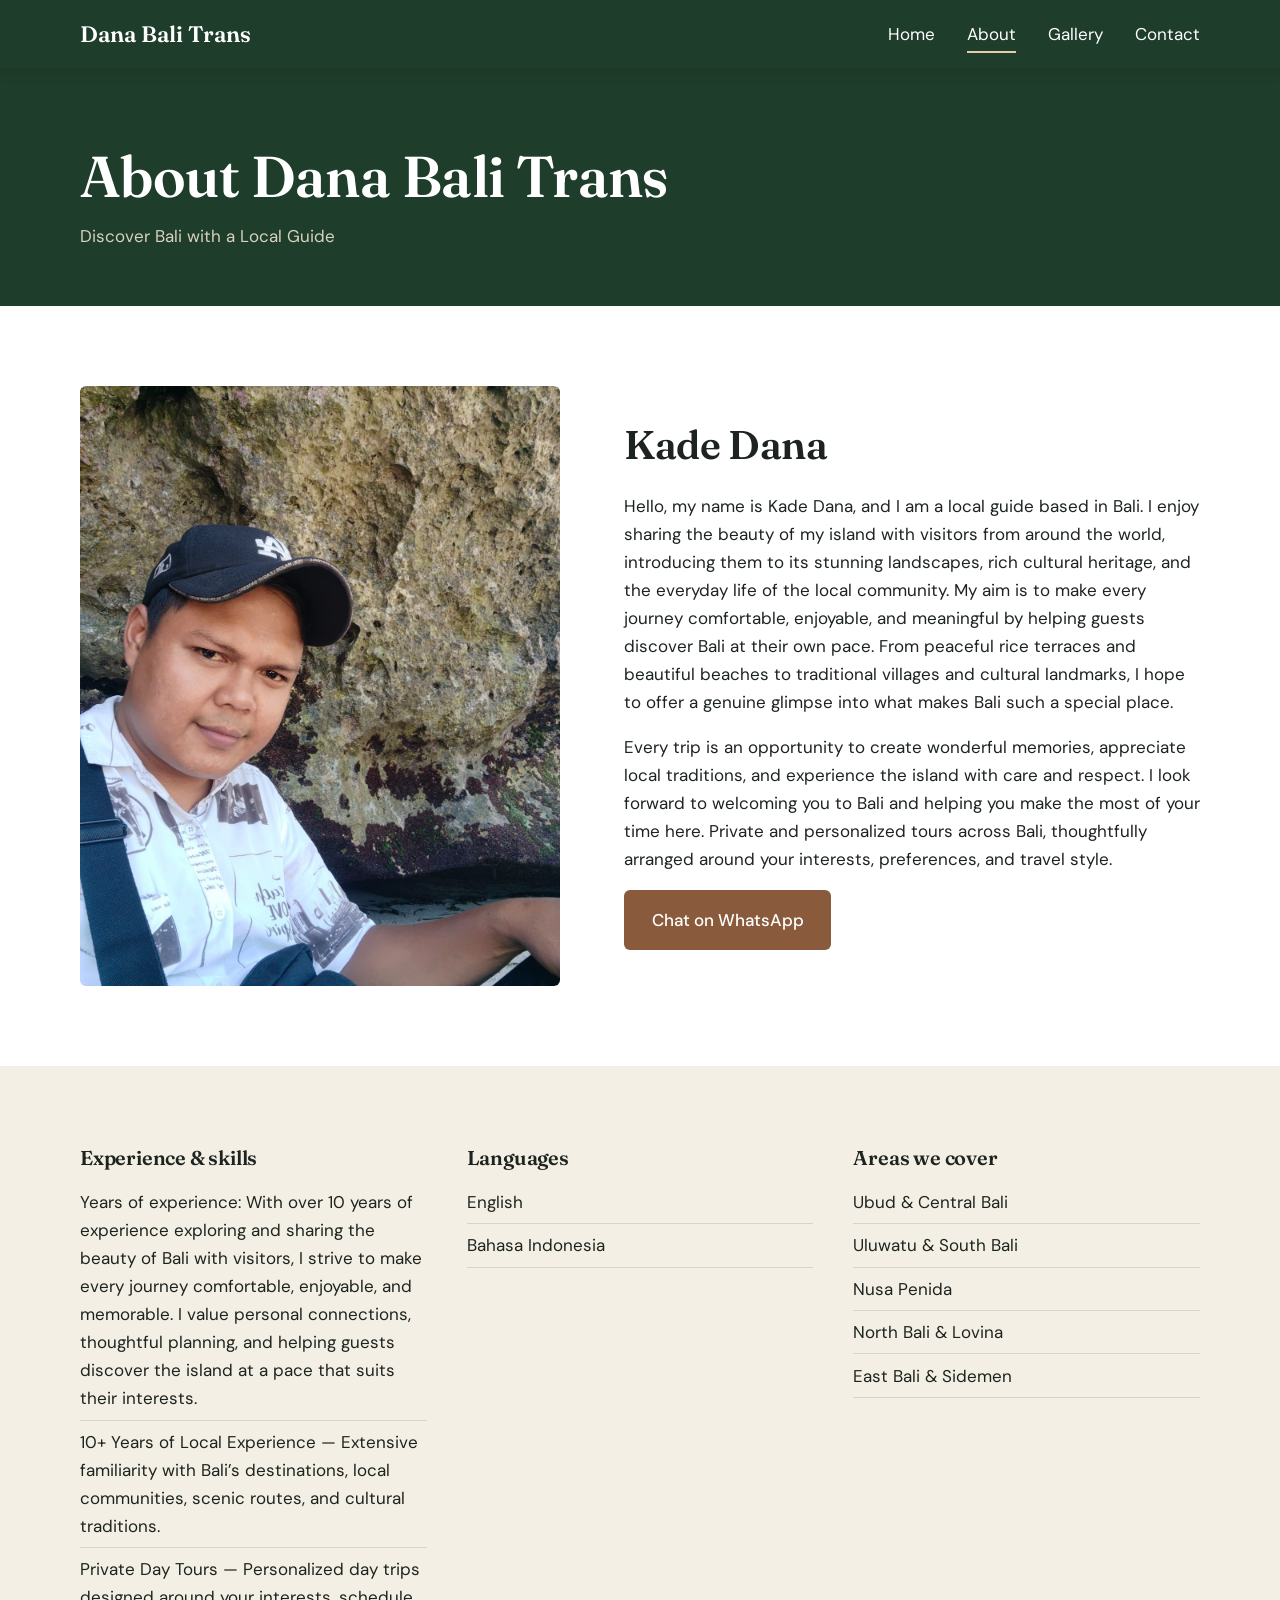
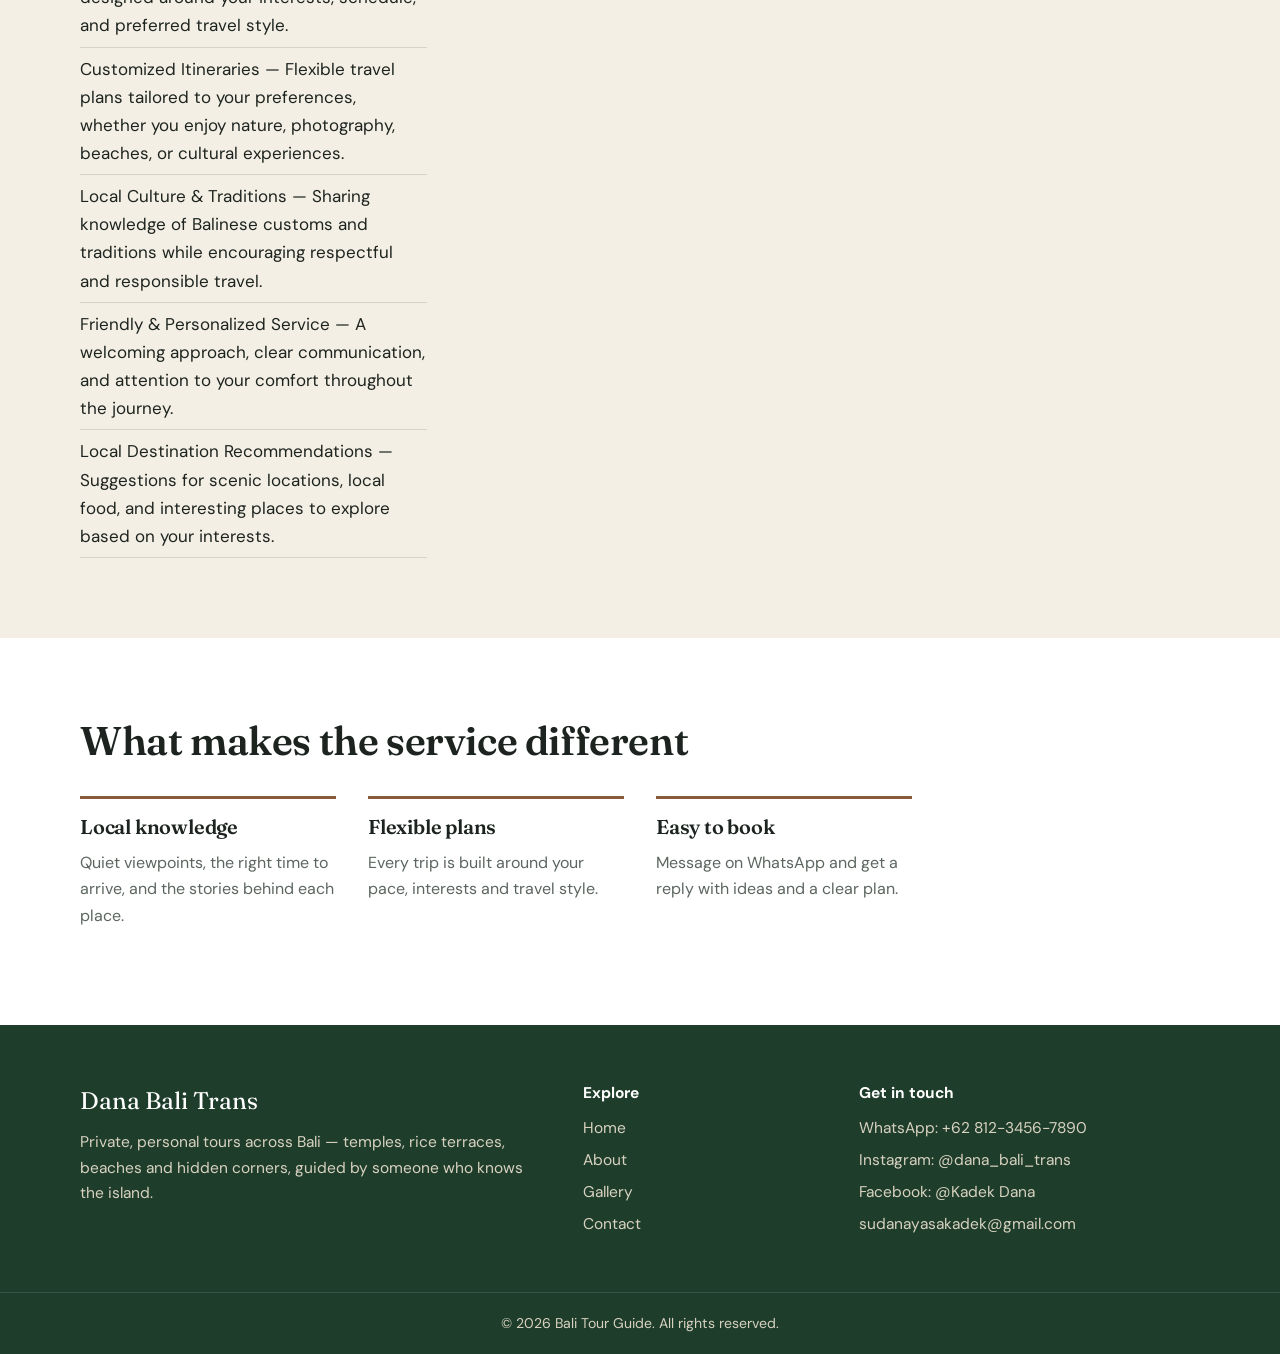
==== about.html @ 747a9ecd "Add files via upload" ====
<!DOCTYPE html>
<html lang="en">

<head>
    <meta charset="UTF-8">
    <meta name="viewport" content="width=device-width, initial-scale=1">
    <title>About | Dana Bali Trans</title>
    <meta name="description"
        content="Private, personal tours across Bali — temples, rice terraces, beaches and hidden corners, guided by someone who knows the island.">
    <link rel="preconnect" href="https://fonts.googleapis.com">
    <link rel="preconnect" href="https://fonts.gstatic.com" crossorigin>
    <link
        href="https://fonts.googleapis.com/css2?family=DM+Sans:wght@400;500;700&family=Fraunces:opsz,wght@9..144,400;9..144,600&display=swap"
        rel="stylesheet">
    <link rel="stylesheet" href="assets/css/style.css">
</head>

<body class="page-about">
    <a class="skip-link" href="#main">Skip to content</a>
    <header class="site-header is-solid" id="siteHeader">
        <div class="container header-inner">
            <a class="brand" href="index.html">Dana Bali Trans</a>
            <button class="nav-toggle" id="navToggle" aria-expanded="false" aria-controls="mainNav"
                aria-label="Toggle menu"><span></span><span></span><span></span></button>
            <nav class="main-nav" id="mainNav" aria-label="Main navigation">
                <ul>
                    <li><a href="index.html">Home</a></li>
                    <li><a href="about.html" class="active" aria-current="page">About</a></li>
                    <li><a href="gallery.html">Gallery</a></li>
                    <li><a href="contact.html">Contact</a></li>
                </ul>
            </nav>
        </div>
    </header>
    <main id="main">
        <section class="page-hero">
            <div class="container">
                <h1>About Dana Bali Trans</h1>
                <p>Discover Bali with a Local Guide</p>
            </div>
        </section>

        <section class="section container split">
            <img class="split-img" src="assets/images/profile.jpeg" width="800" height="1000"
                alt="Portrait of Your Name">
            <div>
                <h2>Kade Dana</h2>
                <p>Hello, my name is Kade Dana, and I am a local guide based in Bali. I enjoy sharing the beauty of my
                    island with visitors from around the world, introducing them to its stunning landscapes, rich
                    cultural heritage, and the everyday life of the local community.

                    My aim is to make every journey comfortable, enjoyable, and meaningful by helping guests discover
                    Bali at their own pace. From peaceful rice terraces and beautiful beaches to traditional villages
                    and cultural landmarks, I hope to offer a genuine glimpse into what makes Bali such a special place.
                </p>
                <p>Every trip is an opportunity to create wonderful memories, appreciate local traditions, and
                    experience the island with care and respect. I look forward to welcoming you to Bali and helping you
                    make the most of your time here.

                    Private and personalized tours across Bali, thoughtfully arranged around your interests,
                    preferences, and travel style.</p>
                <a class="btn btn-primary"
                    href="https://wa.me/6282339299912?text=Hello%21%20I%20found%20your%20website%20and%20would%20like%20to%20ask%20about%20a%20Bali%20tour."
                    target="_blank" rel="noopener">Chat on WhatsApp</a>
            </div>
        </section>

        <section class="section section-cream">
            <div class="container facts">
                <div>
                    <h3>Experience &amp; skills</h3>
                    <ul>
                        <li>Years of experience: With over 10 years of experience exploring and sharing the beauty of
                            Bali with visitors, I strive to make every journey comfortable, enjoyable, and memorable. I
                            value personal connections, thoughtful planning, and helping guests discover the island at a
                            pace that suits their interests.</li>
                        <li>10+ Years of Local Experience — Extensive familiarity with Bali’s destinations, local
                            communities, scenic routes, and cultural traditions.</li>
                        <li>Private Day Tours — Personalized day trips designed around your interests, schedule, and
                            preferred travel style.</li>
                        <li>Customized Itineraries — Flexible travel plans tailored to your preferences, whether you
                            enjoy nature, photography, beaches, or cultural experiences.</li>
                        <li>Local Culture & Traditions — Sharing knowledge of Balinese customs and traditions while
                            encouraging respectful and responsible travel.</li>
                        <li>Friendly & Personalized Service — A welcoming approach, clear communication, and attention
                            to your comfort throughout the journey.</li>
                        <li>Local Destination Recommendations — Suggestions for scenic locations, local food, and
                            interesting places to explore based on your interests.</li>
                    </ul>
                </div>
                <div>
                    <h3>Languages</h3>
                    <ul>
                        <li>English</li>
                        <li>Bahasa Indonesia</li>
                    </ul>
                </div>
                <div>
                    <h3>Areas we cover</h3>
                    <ul>
                        <li>Ubud &amp; Central Bali</li>
                        <li>Uluwatu &amp; South Bali</li>
                        <li>Nusa Penida</li>
                        <li>North Bali &amp; Lovina</li>
                        <li>East Bali &amp; Sidemen</li>
                    </ul>
                </div>
            </div>
        </section>

        <section class="section container">
            <h2>What makes the service different</h2>
            <div class="strengths">
                <article>
                    <h3>Local knowledge</h3>
                    <p>Quiet viewpoints, the right time to arrive, and the stories behind each place.</p>
                </article>
                <article>
                    <h3>Flexible plans</h3>
                    <p>Every trip is built around your pace, interests and travel style.</p>
                </article>
                <article>
                    <h3>Easy to book</h3>
                    <p>Message on WhatsApp and get a reply with ideas and a clear plan.</p>
                </article>
            </div>
        </section>
    </main>
    <footer class="site-footer">
        <div class="container footer-grid">
            <div>
                <p class="footer-brand">Dana Bali Trans</p>
                <p>Private, personal tours across Bali — temples, rice terraces, beaches and hidden corners, guided by
                    someone who knows the island.</p>
            </div>
            <div>
                <p class="footer-title">Explore</p>
                <ul>
                    <li><a href="index.html">Home</a></li>
                    <li><a href="about.html">About</a></li>
                    <li><a href="gallery.html">Gallery</a></li>
                    <li><a href="contact.html">Contact</a></li>
                </ul>
            </div>
            <div>
                <p class="footer-title">Get in touch</p>
                <ul>
                    <li><a href="https://wa.me/6281234567890?text=Hello%21%20I%20found%20your%20website%20and%20would%20like%20to%20ask%20about%20a%20Bali%20tour."
                            target="_blank" rel="noopener">WhatsApp: +62 812-3456-7890</a></li>
                    <li><a href="https://instagram.com/dana_bali_trans" target="_blank" rel="noopener">Instagram:
                            @dana_bali_trans</a></li>
                    <li><a href="https://web.facebook.com/search/top?q=i%20kadek%20dana" target="_blank"
                            rel="noopener">Facebook:
                            @Kadek Dana</a></li>
                    <li><a href="mailto:sudanayasakadek@gmail.com">sudanayasakadek@gmail.com</a></li>
                </ul>
            </div>
        </div>
        <p class="footer-copy">&copy; <span id="year">2026</span> Bali Tour Guide. All rights reserved.</p>
    </footer>
    <script src="assets/js/script.js"></script>
</body>

</html>
---- assets/css/style.css ----
/* Bali Tour Guide — style.css */
:root{
  --forest:#1f3d2b; --forest-deep:#142a1d; --cream:#f4efe4; --white:#fff;
  --brown:#8a5a3c; --brown-dark:#6d4429; --ink:#1d241f; --muted:#5c665f;
  --radius:6px; --ease:cubic-bezier(.2,.7,.2,1);
  --head:'Fraunces',Georgia,'Times New Roman',serif;
  --body:'DM Sans',system-ui,-apple-system,'Segoe UI',Roboto,sans-serif;
}
*,*::before,*::after{box-sizing:border-box}
html{scroll-behavior:smooth}
body{margin:0;font-family:var(--body);color:var(--ink);background:var(--white);line-height:1.65;font-size:1.0625rem}
img{max-width:100%;height:auto;display:block}
a{color:inherit}
ul{margin:0;padding:0;list-style:none}
h1,h2,h3{font-family:var(--head);font-weight:600;line-height:1.15;margin:0 0 .6em;letter-spacing:-.01em}
h1{font-size:clamp(2.4rem,6vw,4.6rem)} h2{font-size:clamp(1.7rem,3.5vw,2.5rem)} h3{font-size:1.25rem}
p{margin:0 0 1em;max-width:62ch}
.container{width:min(1120px,100% - 2.5rem);margin-inline:auto}
.muted{color:var(--muted)}
:focus-visible{outline:3px solid var(--brown);outline-offset:3px}
.skip-link{position:absolute;left:-999px;top:0;background:var(--forest);color:#fff;padding:.6rem 1rem;z-index:200}
.skip-link:focus{left:0}

/* Header */
.site-header{position:fixed;inset:0 0 auto;z-index:100;color:#fff;transition:background .3s,box-shadow .3s}
.site-header.is-solid{background:var(--forest);box-shadow:0 2px 14px rgba(0,0,0,.15)}
.header-inner{display:flex;align-items:center;justify-content:space-between;min-height:68px}
.brand{font-family:var(--head);font-size:1.4rem;font-weight:600;text-decoration:none}
.main-nav ul{display:flex;gap:2rem}
.main-nav a{text-decoration:none;padding:.4rem 0;border-bottom:2px solid transparent;transition:border-color .25s}
.main-nav a:hover,.main-nav a.active{border-color:#e6cfa8}
.nav-toggle{display:none;background:none;border:0;width:44px;height:44px;cursor:pointer;padding:10px}
.nav-toggle span{display:block;height:2px;background:#fff;margin:6px 0;transition:transform .3s,opacity .3s}
.nav-toggle[aria-expanded="true"] span:nth-child(1){transform:translateY(8px) rotate(45deg)}
.nav-toggle[aria-expanded="true"] span:nth-child(2){opacity:0}
.nav-toggle[aria-expanded="true"] span:nth-child(3){transform:translateY(-8px) rotate(-45deg)}

/* Buttons */
.btn{display:inline-block;padding:.85rem 1.6rem;border-radius:var(--radius);font-weight:500;text-decoration:none;border:2px solid transparent;transition:transform .25s var(--ease),background .25s,color .25s}
.btn:hover{transform:translateY(-2px)}
.btn-primary{background:var(--brown);color:#fff}.btn-primary:hover{background:var(--brown-dark)}
.btn-light{background:var(--cream);color:var(--forest)}.btn-light:hover{background:#fff}
.btn-outline{border-color:var(--forest);color:var(--forest)}.btn-outline:hover{background:var(--forest);color:#fff}
.btn-row{display:flex;flex-wrap:wrap;gap:1rem;margin-top:1.8rem}
.text-link{color:var(--brown);font-weight:500}

/* Hero */
.hero{position:relative;min-height:100svh;display:flex;align-items:flex-end;background-size:cover;background-position:center;color:#fff}
.hero-shade{position:absolute;inset:0;background:linear-gradient(to top,rgba(20,42,29,.88) 5%,rgba(20,42,29,.25) 60%,rgba(20,42,29,.45))}
.hero-content{position:relative;padding:8rem 0 5rem;animation:rise .9s var(--ease) both}
.hero h1{max-width:14ch;margin-bottom:.4em}
.hero-lead{font-size:1.2rem;max-width:48ch;color:#eee6d6}
@keyframes rise{from{opacity:0;transform:translateY(24px)}to{opacity:1;transform:none}}

/* Sections */
.section{padding:5rem 0}
.section-cream{background:var(--cream)}
.section-head{display:flex;justify-content:space-between;align-items:baseline;gap:1rem;flex-wrap:wrap;margin-bottom:1.5rem}
.page-hero{background:var(--forest);color:#fff;padding:9rem 0 3.5rem}
.page-hero h1{font-size:clamp(2.2rem,5vw,3.6rem);margin-bottom:.2em}
.page-hero p{color:#d8d2c0;margin:0}
.split{display:grid;grid-template-columns:5fr 6fr;gap:4rem;align-items:center}
.split-img{width:100%;max-height:600px;object-fit:cover;border-radius:var(--radius)}
.strengths{display:grid;grid-template-columns:repeat(4,1fr);gap:2rem;margin-top:2rem}
.strengths article{border-top:3px solid var(--brown);padding-top:1rem}
.strengths p{color:var(--muted);font-size:1rem}
.facts{display:grid;grid-template-columns:repeat(3,1fr);gap:2.5rem}
.facts li{padding:.45rem 0;border-bottom:1px solid rgba(31,61,43,.15)}
.preview-grid{display:grid;grid-template-columns:repeat(6,1fr);gap:1rem}
.preview-item{overflow:hidden;border-radius:var(--radius);grid-column:span 2;aspect-ratio:4/3}
.preview-item:nth-child(1){grid-column:span 3;aspect-ratio:auto}
.preview-item:nth-child(2){grid-column:span 3}
.preview-item img{width:100%;height:100%;object-fit:cover;transition:transform .6s var(--ease)}
.preview-item:hover img{transform:scale(1.05)}
.cta{background:var(--forest-deep);color:#fff;text-align:center;padding:5rem 0}
.cta p{margin-inline:auto;color:#d8d2c0}

/* Gallery */
.filters{display:flex;flex-wrap:wrap;gap:.6rem;margin-bottom:2rem}
.filter-btn{font:inherit;padding:.5rem 1.2rem;border:1.5px solid var(--forest);background:none;color:var(--forest);border-radius:99px;cursor:pointer;transition:background .25s,color .25s}
.filter-btn:hover,.filter-btn.active{background:var(--forest);color:#fff}
.gallery{columns:3 280px;column-gap:1rem}
.g-item{break-inside:avoid;margin-bottom:1rem}
.g-item:not([hidden]){animation:fadein .45s var(--ease) both}
@keyframes fadein{from{opacity:0;transform:scale(.97)}to{opacity:1;transform:none}}
.g-btn{position:relative;display:block;width:100%;padding:0;border:0;background:var(--cream);cursor:zoom-in;overflow:hidden;border-radius:var(--radius)}
.g-btn img{width:100%;transition:transform .6s var(--ease)}
.g-btn:hover img{transform:scale(1.04)}
.g-cap{position:absolute;inset:auto 0 0;padding:2.5rem 1rem .9rem;text-align:left;color:#fff;font-size:.9rem;background:linear-gradient(transparent,rgba(20,42,29,.85));opacity:0;transition:opacity .3s}
.g-cap strong{display:block;font-size:1rem}
.g-btn:hover .g-cap,.g-btn:focus-visible .g-cap{opacity:1}
@media (hover:none){.g-cap{opacity:1}}

/* Lightbox */
.lightbox{position:fixed;inset:0;z-index:300;background:rgba(10,20,14,.94);display:flex;align-items:center;justify-content:center;opacity:0;transition:opacity .3s}
.lightbox[hidden]{display:none}
.lightbox.open{opacity:1}
.lightbox figure{margin:0;max-width:min(92vw,1100px);text-align:center;color:#fff}
.lightbox img{max-height:76vh;margin-inline:auto;border-radius:var(--radius);transition:opacity .25s}
.lightbox img.swap{opacity:0}
.lightbox figcaption{padding-top:1rem}
.lightbox figcaption span,.lightbox figcaption small{display:block;color:#cfc8b6}
.lb-close,.lb-nav{position:absolute;background:rgba(255,255,255,.12);border:0;color:#fff;cursor:pointer;border-radius:50%;width:48px;height:48px;font-size:2rem;line-height:1;transition:background .25s}
.lb-close:hover,.lb-nav:hover{background:rgba(255,255,255,.28)}
.lb-close{top:1rem;right:1rem}
.lb-prev{left:1rem}.lb-next{right:1rem}
.lb-nav{top:50%;transform:translateY(-50%)}

/* Contact */
.contact-grid{display:grid;grid-template-columns:1fr 1fr;gap:4rem;align-items:start}
.contact-list{margin:0;display:grid;grid-template-columns:8rem 1fr;gap:.9rem 1rem}
.contact-list dt{font-weight:700;color:var(--forest)}
.contact-list dd{margin:0}
.contact-list a{color:var(--brown)}
.map iframe{width:100%;height:380px;border:0;border-radius:var(--radius)}

/* Footer */
.site-footer{background:var(--forest);color:#d8d2c0;padding-top:3.5rem;font-size:.97rem}
.footer-grid{display:grid;grid-template-columns:2fr 1fr 1.5fr;gap:3rem}
.footer-brand{font-family:var(--head);font-size:1.5rem;color:#fff;margin-bottom:.4em}
.footer-title{color:#fff;font-weight:700;margin-bottom:.6em}
.site-footer li{margin-bottom:.4rem}
.site-footer a{text-decoration:none}.site-footer a:hover{color:#fff;text-decoration:underline}
.footer-copy{text-align:center;margin:3rem 0 0;padding:1.2rem;max-width:none;border-top:1px solid rgba(255,255,255,.12);font-size:.88rem}

/* Responsive */
@media (max-width:900px){
  .split,.contact-grid{grid-template-columns:1fr;gap:2rem}
  .strengths{grid-template-columns:1fr 1fr}
  .facts,.footer-grid{grid-template-columns:1fr}
  .section{padding:3.5rem 0}
}
@media (max-width:760px){
  .nav-toggle{display:block}
  .main-nav{position:absolute;inset:100% 0 auto;background:var(--forest);max-height:0;overflow:hidden;transition:max-height .35s var(--ease)}
  .main-nav.open{max-height:320px}
  .main-nav ul{flex-direction:column;gap:0;padding:.5rem 1.25rem 1.25rem}
  .main-nav a{display:block;padding:.8rem 0}
  .site-header.menu-open{background:var(--forest)}
  .strengths{grid-template-columns:1fr}
  .preview-grid{grid-template-columns:1fr 1fr}
  .preview-item,.preview-item:nth-child(n){grid-column:auto;aspect-ratio:4/3}
  .preview-item:nth-child(1){grid-column:span 2}
  .gallery{columns:2 140px}
  .lb-nav{top:auto;bottom:1rem;transform:none}
  .contact-list{grid-template-columns:1fr}
}
@media (prefers-reduced-motion:reduce){
  *,*::before,*::after{animation:none!important;transition:none!important;scroll-behavior:auto!important}
}
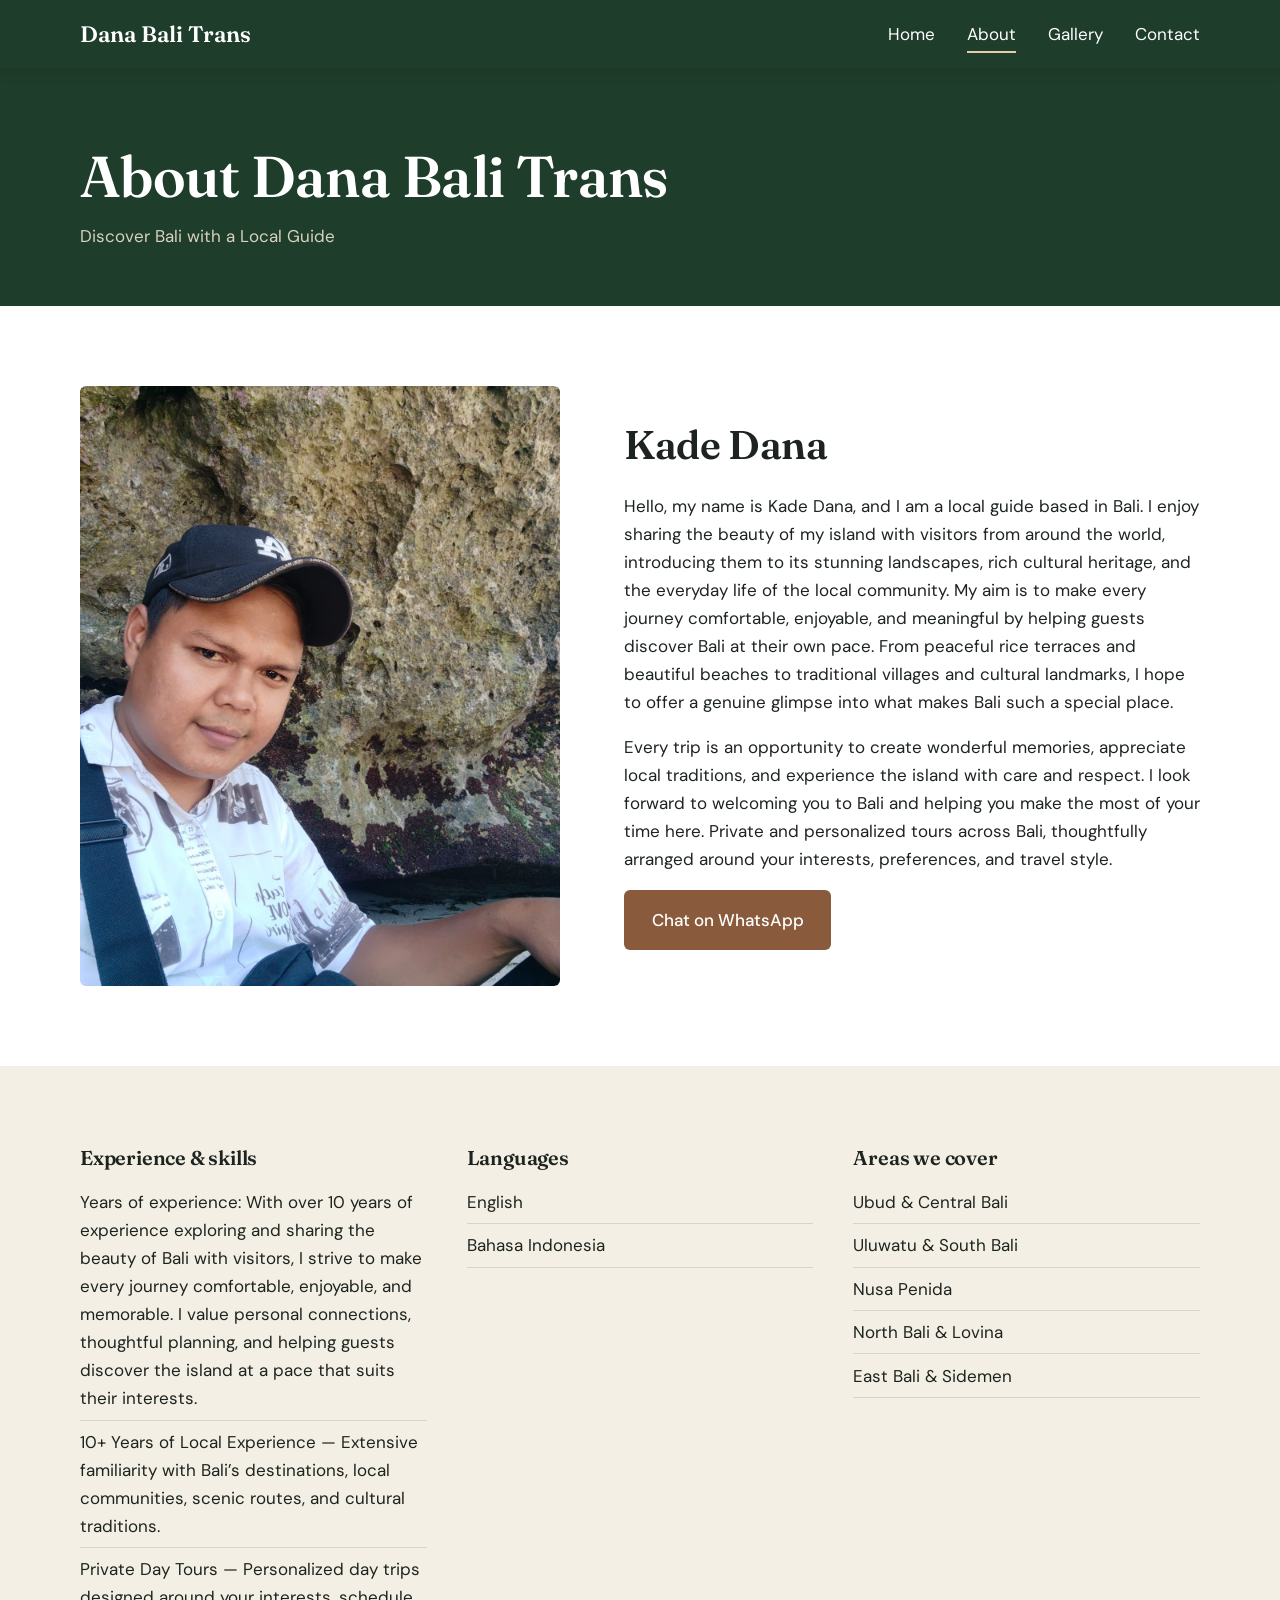
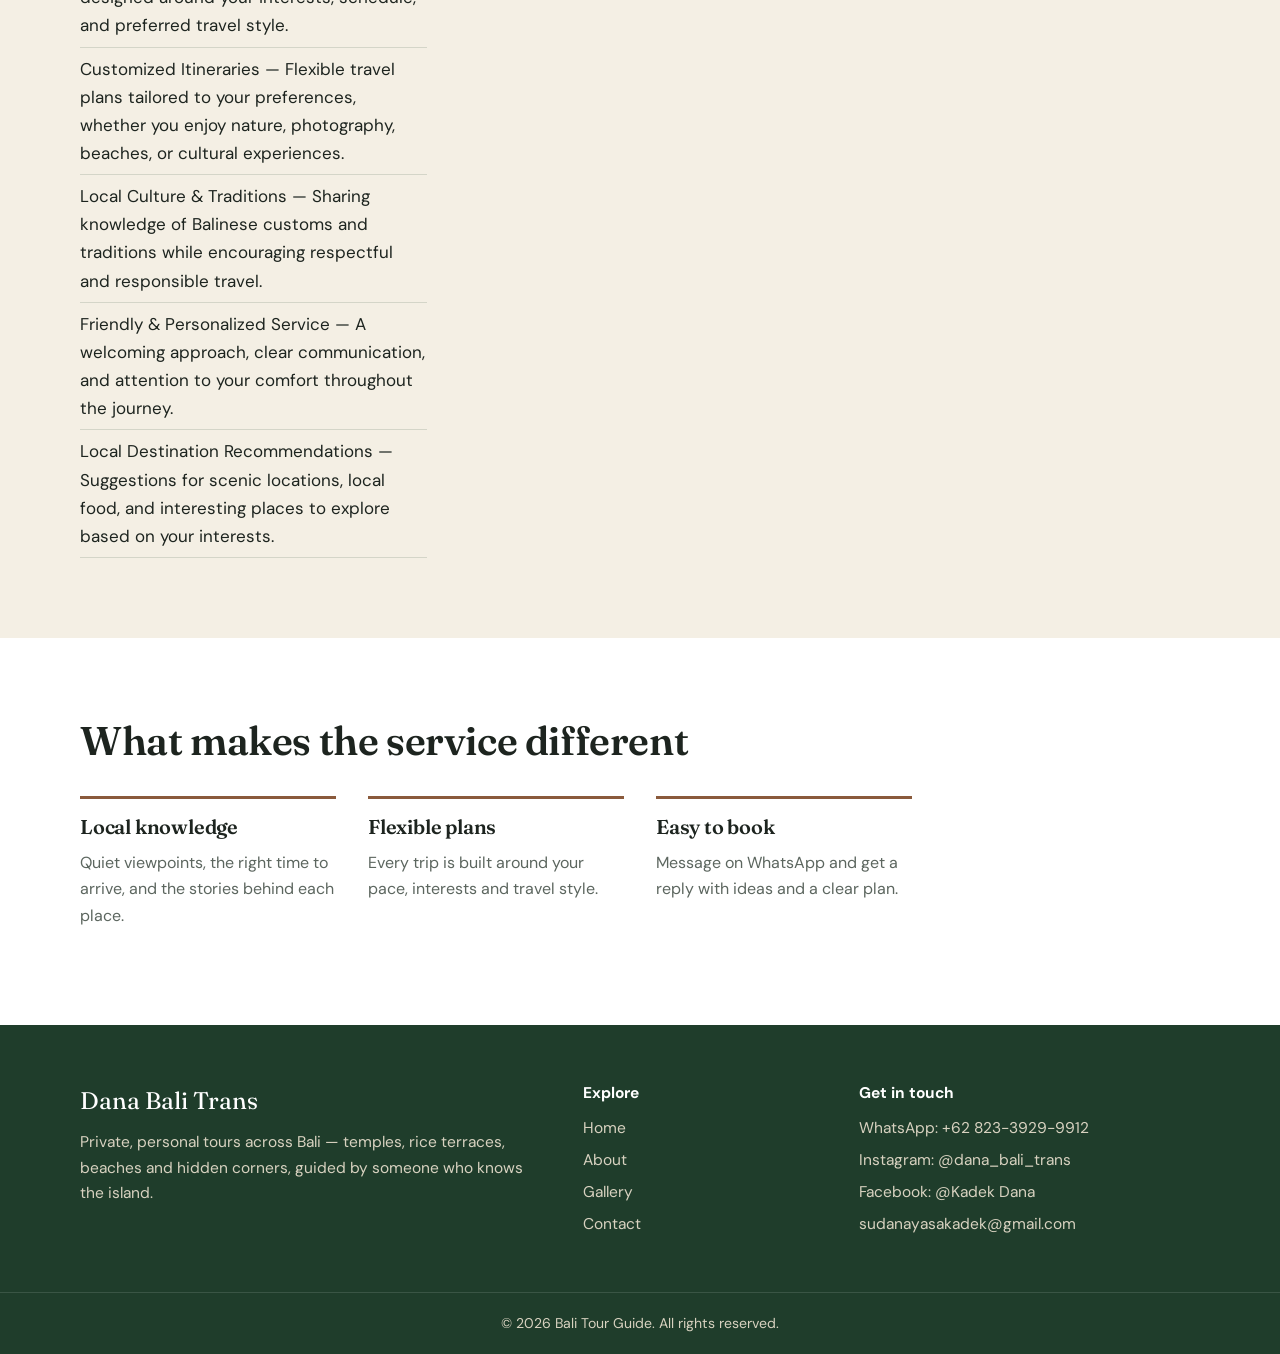
==== commit fc9e9e87: "Update WhatsApp contact link in about.html" ====
--- a/about.html
+++ b/about.html
@@ -145,8 +145,8 @@
             <div>
                 <p class="footer-title">Get in touch</p>
                 <ul>
-                    <li><a href="https://wa.me/6281234567890?text=Hello%21%20I%20found%20your%20website%20and%20would%20like%20to%20ask%20about%20a%20Bali%20tour."
-                            target="_blank" rel="noopener">WhatsApp: +62 812-3456-7890</a></li>
+                    <li><a href="https://wa.me/6282339299912?text=Hello%21%20I%20found%20your%20website%20and%20would%20like%20to%20ask%20about%20a%20Bali%20tour."
+                            target="_blank" rel="noopener">WhatsApp: +62 823-3929-9912</a></li>
                     <li><a href="https://instagram.com/dana_bali_trans" target="_blank" rel="noopener">Instagram:
                             @dana_bali_trans</a></li>
                     <li><a href="https://web.facebook.com/search/top?q=i%20kadek%20dana" target="_blank"
@@ -161,4 +161,4 @@
     <script src="assets/js/script.js"></script>
 </body>
 
-</html>+</html>
